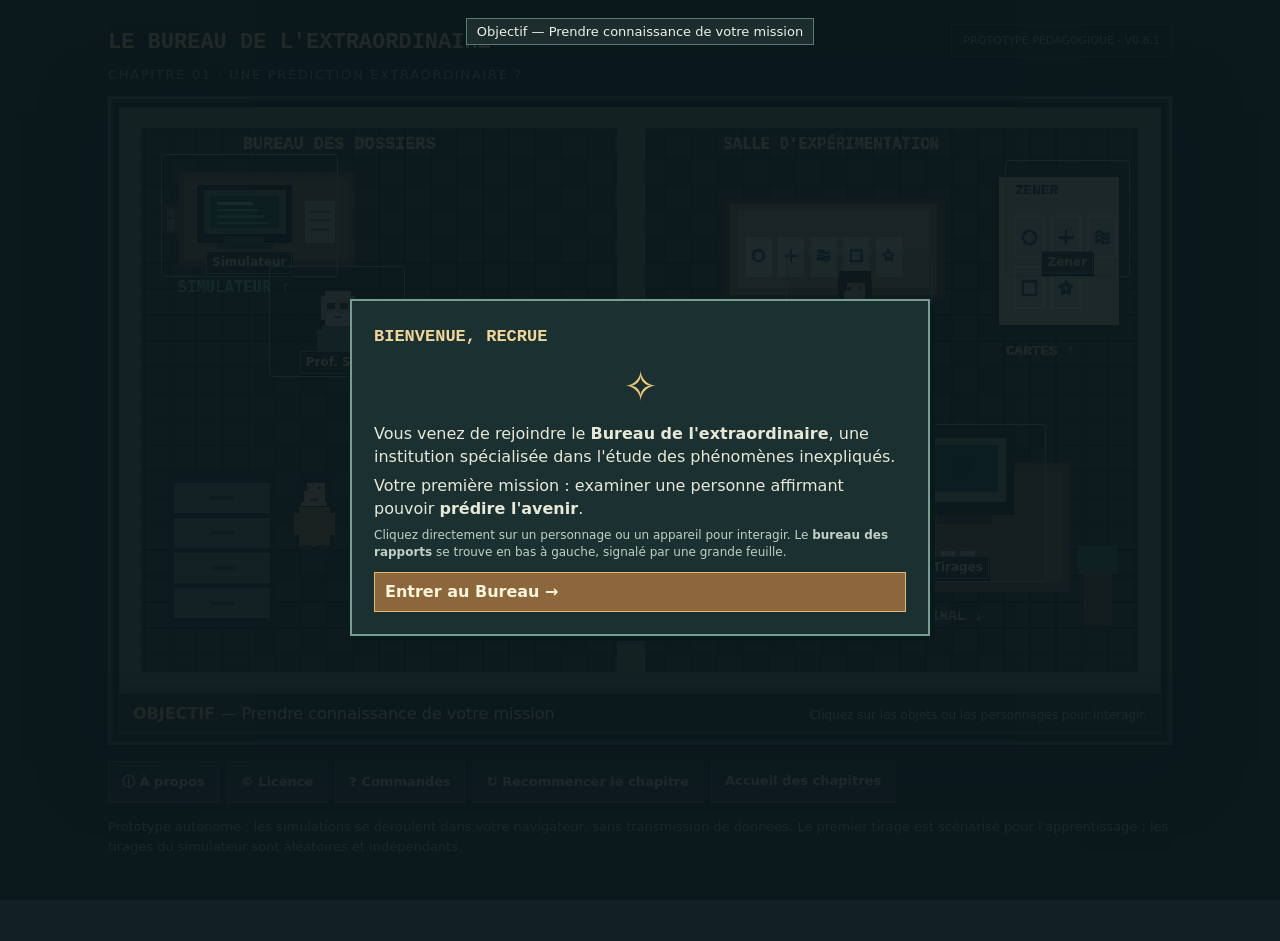
==== chapitre1.html @ a4f11b5c "create NHST mini game v0.8.1" ====
<!doctype html>
<html lang="fr"><head><meta charset="utf-8"><meta name="viewport" content="width=device-width,initial-scale=1"><title data-texte="interface.titre_onglet"></title><style>

:root{color-scheme:dark;--ink:#e8e8d7;--sub:#a8b7aa;--gold:#f0c677;--mint:#79d9b1;--panel:#1b282b;--line:#3c5352}*{box-sizing:border-box}body{margin:0;background:radial-gradient(ellipse at top,#273d3a 0%,#101b22 65%);color:var(--ink);font-family:'DM Sans',system-ui,sans-serif;min-height:100vh}button{font:inherit;cursor:pointer}button:disabled{opacity:.4;cursor:not-allowed}.wrap{max-width:1100px;margin:auto;padding:24px 18px 70px}.head{display:flex;align-items:flex-start;justify-content:space-between;gap:12px;margin-bottom:14px}.head h1{font-family:'Press Start 2P',monospace;font-size:clamp(13px,2.2vw,22px);line-height:1.7;margin:0;color:#ffdf97}.head p{font-size:13px;letter-spacing:.13em;text-transform:uppercase;color:var(--sub);margin:6px 0 0}.stamp{border:1px solid var(--line);padding:9px 11px;font-size:11px;color:var(--mint);white-space:nowrap}.shell{border:3px solid #566a5b;background:#0a151a;box-shadow:0 18px 60px #0008, inset 0 0 0 3px #253c35;position:relative;padding:8px}.game{position:relative;aspect-ratio:16/9;min-height:340px;overflow:hidden;background:#111b20}canvas{width:100%;height:100%;display:block;image-rendering:pixelated}.overlay{position:absolute;inset:0;background:#09151bc9;display:flex;align-items:center;justify-content:center;padding:20px;z-index:5;overflow:auto}.overlay.hidden{display:none}.modal{background:#1b2a2d;border:2px solid #6c887a;box-shadow:8px 9px 0 #071216;padding:22px;max-width:670px;width:100%;max-height:100%;overflow-y:auto}.modal h2{font-family:'Press Start 2P',monospace;font-size:clamp(12px,1.5vw,18px);line-height:1.7;color:var(--gold);margin:0 0 18px}.modal p{line-height:1.5;margin:9px 0}.person{color:var(--mint);font-weight:700;text-transform:uppercase;letter-spacing:.08em;font-size:12px}.dialogue{min-height:65px}.choices,.actions{display:flex;flex-direction:column;gap:9px;margin-top:18px}.actions.row{flex-direction:row;flex-wrap:wrap}.btn{background:#31564e;border:1px solid #8fb6a0;color:#fff5dc;padding:11px 13px;text-align:left;font-weight:700;transition:background .15s,transform .15s}.btn:hover:not(:disabled){background:#437669;transform:translateY(-1px)}.btn.alt{background:#2c353b;border-color:#5a7075}.btn.gold{background:#8b673b;border-color:#e2b977}.btn.active{background:#397d65;outline:2px solid #a0f2c4}.tiny{font-size:12px;color:#bed1c4}.sub{color:var(--sub)}.hud{display:flex;justify-content:space-between;align-items:center;gap:14px;flex-wrap:wrap;background:#1d2c2d;border:1px solid #3a5652;border-top:none;padding:10px 13px}.hud strong{color:var(--gold)}.controls{display:flex;align-items:center;gap:10px;flex-wrap:wrap}.key{display:inline-block;border:1px solid #63776e;padding:2px 6px;background:#263e3b;color:#e4f0df;border-bottom-width:3px;border-radius:3px;font:12px monospace}.toolbar{margin-top:16px;display:flex;flex-wrap:wrap;gap:8px}.toolbar .btn{font-size:13px}.cards{display:flex;justify-content:center;gap:8px;margin:16px 0}.card{background:#eee7d7;color:#26332d;width:clamp(44px,9vw,75px);height:clamp(70px,13vw,101px);border:3px solid #cfbea0;display:grid;place-items:center;box-shadow:3px 4px 0 #0b1414}.symbol{width:70%;height:70%}.card.flash{animation:pop .25s ease-out}@keyframes pop{from{transform:scale(.7)}to{transform:scale(1)}}.pair{display:flex;justify-content:center;gap:45px;align-items:center;flex-wrap:wrap}.pair .caption{text-align:center;margin-bottom:7px}.pair .card{margin:auto}.stats{display:flex;gap:12px;flex-wrap:wrap}.stat{background:#101d20;padding:13px;border:1px solid #385e50;flex:1;min-width:125px}.stat b{display:block;font-size:25px;color:var(--mint)}.bars{display:flex;gap:10px;align-items:flex-end;height:105px;padding:10px;background:#0f1c21;border:1px solid #395149}.barwrap{flex:1;text-align:center;font-size:12px}.bar{margin:auto;width:70%;min-height:1px;background:#91bfa9;transition:height .3s}.bar.good{background:#e8be76}.progress{height:7px;background:#0f1c21;margin:12px 0}.progress>div{background:#72cda6;height:100%;transition:width .2s}.tactile{display:none;justify-content:center;gap:6px;align-items:center;margin-top:12px}.dpad{display:grid;grid-template-columns:repeat(3,37px);gap:3px}.dpad button,.interact{height:36px;background:#29443f;color:white;border:1px solid #688979}.interact{height:75px;padding:0 24px}.bottom{margin-top:14px;font-size:13px;color:#b4c6b8;line-height:1.6}.logo{font-family:'Press Start 2P',monospace;color:var(--gold);font-size:19px;line-height:1.7}.intro{background:linear-gradient(150deg,#253d37,#0e1b24)}.intro .modal{max-width:580px}.introart{font-size:58px;text-align:center;letter-spacing:14px;color:var(--gold);margin-bottom:15px}.toast{position:absolute;top:18px;left:50%;transform:translateX(-50%);background:#112b27ee;border:1px solid #7cd9a9;padding:9px 14px;white-space:nowrap;max-width:90%;text-align:center;z-index:2;font-size:13px;pointer-events:none}.toast.hidden{display:none}.hint{position:absolute;bottom:10px;left:50%;transform:translateX(-50%);background:#111e24e8;border:1px solid #587d70;padding:6px 12px;font-size:12px;pointer-events:none;white-space:nowrap}.muted{opacity:.5}.reportlabel{margin-bottom:4px;font-weight:700;color:#efdcaf}.end{border-top:1px solid #57796c;margin-top:16px;padding-top:15px}.hidden{display:none!important}@media(max-width:650px){.wrap{padding:10px 7px 35px}.head{padding:0 5px}.stamp{display:none}.shell{padding:3px}.game{aspect-ratio:4/5;min-height:540px}.overlay{padding:9px}.modal{padding:15px}.tactile{display:flex}.pair{gap:15px}.cards{gap:4px}.hud{font-size:12px}.hint{font-size:10px}.toolbar .btn{font-size:12px}}

/* v0.4: compact conversations, no scrolling to read speech */
.overlay.dialog-mode{position:fixed;inset:0;z-index:90;padding:clamp(9px,3vw,28px);background:#07151be8}
.overlay.dialog-mode .modal{width:min(100%,645px);max-height:calc(100dvh - 24px);padding:clamp(11px,2vw,20px);overflow-y:auto}
.overlay.dialog-mode .modal h2{margin-bottom:9px}
.overlay.dialog-mode .modal p{margin:4px 0;line-height:1.46}
.overlay.dialog-mode .modal .actions{margin-top:11px;gap:6px}
.overlay.dialog-mode .modal .btn{padding:9px 11px}
.speech{display:flex;gap:14px;align-items:flex-start;min-height:82px}
.speech-copy{flex:1;min-width:0}
.speech-portrait{flex:0 0 74px;width:74px;height:85px;background:#243c38;border:2px solid #729787;box-shadow:3px 3px 0 #0c171c;display:flex;align-items:center;justify-content:center}
.speech-portrait svg{width:70px;height:80px;image-rendering:pixelated}
.speech .person{margin:1px 0 6px}
.review-answered{border-left:3px solid #83dcaf;background:#15352d;padding:9px 12px;margin:8px 0;color:#e9f4e9;font-size:13px;line-height:1.45}
.review-answered b{color:#a8efc7}
.review-answered .chosen{display:block;margin:5px 0}
.series-tabs{display:flex;justify-content:center;gap:5px;flex-wrap:wrap;margin:9px 0}
.series-tabs button{border:1px solid #68887a;background:#233a38;color:#e5e9dc;padding:7px 10px;font-size:11px;font-weight:700}
.series-tabs button.current{background:#8b673b;border-color:#f0c677;color:#fff6e2}
.series-tabs button:disabled{opacity:.35;cursor:not-allowed}
.series-summary{text-align:center;font-size:12px;color:#d5e6d8;margin:7px 0}
.card.flip-in{animation:card-appear .45s ease-out both}
@keyframes card-appear{0%{transform:rotateY(90deg);opacity:.3}100%{transform:rotateY(0);opacity:1}}
@media(max-width:530px){.speech{gap:9px}.speech-portrait{flex-basis:56px;width:56px;height:67px}.speech-portrait svg{width:52px;height:65px}.overlay.dialog-mode .modal .btn{font-size:12px;padding:8px}.overlay.dialog-mode .modal{padding:11px}}


/* v0.7 – legible, character-led story interface */
.speech-portrait{border:2px solid #91b4a0;flex:0 0 88px;width:88px;height:88px;overflow:hidden;background:#20362f}
.speech-portrait img{width:100%;height:100%;object-fit:cover;image-rendering:pixelated}
.modal .dialogue{min-height:unset}
.overlay.dialog-mode .modal{max-width:690px;max-height:calc(100dvh - 20px);overflow:auto}
.overlay.dialog-mode{padding:10px;align-items:center}
.overlay.dialog-mode .modal .actions .btn{padding:8px 10px;font-size:clamp(12px,1.4vw,14px);line-height:1.35}
.mission-chip{display:inline-flex;align-items:center;gap:5px;border:1px solid #d4c28b;background:#272b25;color:#f9e2a4;font-size:11px;padding:3px 7px}
.helpstrip{border-top:1px solid #58736a;padding-top:9px;line-height:1.45;color:#d1d9cd}
.trail{font-size:11px;color:#aacbb8;border:1px dashed #648775;padding:7px;margin-top:9px}
@media(max-width:560px){.speech-portrait{width:62px;height:72px;flex-basis:62px}.speech{gap:8px}.overlay.dialog-mode .modal{padding:9px;max-height:calc(100dvh - 12px)}.overlay.dialog-mode .modal .actions{gap:5px;margin-top:7px}.overlay.dialog-mode .modal p{font-size:13px;line-height:1.4}}

/* Keep complete question and dialogue boxes visible within the window. */
.overlay:not(.hidden){position:fixed;inset:0;z-index:90;padding:clamp(7px,2vh,18px);background:#07151be8;align-items:center;justify-content:center}
.overlay:not(.hidden) .modal{max-height:calc(100dvh - 22px);overflow-y:auto;scrollbar-color:#638a7a #152326}
.overlay:not(.hidden) .modal h2{font-size:clamp(12px,1.6vw,17px);margin-bottom:10px}
.overlay:not(.hidden) .modal p{margin:6px 0;line-height:1.45}
.overlay:not(.hidden) .modal .actions{margin-top:11px;gap:6px}
.overlay:not(.hidden) .modal .btn{padding:8px 10px;line-height:1.35}
@media(max-width:560px){.overlay:not(.hidden){padding:5px}.overlay:not(.hidden) .modal{padding:9px;max-height:calc(100dvh - 10px)}}


/* V0.7: lisibilité, repères cliquables et harmonisation */
body{background:#112024}
.game{min-height:0;aspect-ratio:16/9}
canvas{image-rendering:pixelated;image-rendering:crisp-edges}
.modal,.overlay:not(.hidden) .modal{background:#1b3030;border-color:#779d90;box-shadow:5px 5px 0 #09181b}
.modal h2{color:#f1d69a}
.overlay:not(.hidden){background:rgba(10,24,28,.91)}
.note,.compare{background:#203c3b!important;color:#e4eee7!important;border-color:#587a71!important}
.warning,.error,.bad-feedback{color:#f5d79a!important;background:#463a2c!important;border:1px solid #987b4b!important}
.review-answered{background:#1a4038;border-color:#7dd1ae;color:#f0f8ef}
.speech-portrait{background:#18332d;box-shadow:2px 2px 0 #0b191b;border-color:#85aa97}
.speech-portrait img{image-rendering:pixelated;object-position:center 12%}
.hud{position:sticky;bottom:0;z-index:3;box-shadow:0 -5px 18px #09161666}
.scene-hotspot{position:absolute;border:1px solid #8cae9c;outline:2px solid transparent;outline-offset:1px;border-radius:4px;background:rgba(10,34,30,.07);color:#fff5d6;cursor:pointer;z-index:2;transition:background .15s,border-color .15s;display:flex;align-items:flex-end;justify-content:center;padding:2px}
.scene-hotspot span{font-family:system-ui,sans-serif;font-size:clamp(9px,1.2vw,12px);font-weight:800;line-height:1.1;white-space:nowrap;background:#1b3531ed;padding:4px 5px;box-shadow:1px 2px #091916;border:1px solid #6b9783;color:#f3e2ac}
.scene-hotspot[data-hotspot=report]{border:3px solid #f4d17f;background:rgba(193,152,65,.12)}
.scene-hotspot:hover,.scene-hotspot:focus-visible{background:#62c79b44;border-color:#c8f3d8;outline-color:#d8e8c9}
.scene-hotspot[data-hotspot=report]:hover{background:#e1aa4d55}
#hint{display:none!important}
.tactile,.dpad{display:none!important}
.controls .key{display:none}
.scene-instructions{font-size:12px;color:#bdd9cc}
.introart{font-family:monospace;font-size:42px;letter-spacing:0;text-align:center;margin:4px 0 8px}
.overlay.dialog-mode .modal .btn{font-size:clamp(12px,1.2vw,14px)}
.overlay.dialog-mode .speech-copy p{line-height:1.4}
.modal .feedback-wrong{margin-top:9px;padding:9px 12px;background:#3a362c;border:1px solid #9b8c65;color:#f4dfb1}
@media(max-width:650px){.game{aspect-ratio:16/9;min-height:260px}.scene-hotspot span{font-size:9px;padding:2px 3px}.scene-hotspot{padding:0}.hud{font-size:11px}.modal .actions{gap:5px}}

/* Indication contextuelle : la prochaine interaction utile */
.scene-hotspot.is-next{border-color:#f9d47c;box-shadow:inset 0 0 0 2px #e9b85e55,0 0 0 2px #f0c77055;background:#d59e4130}
.scene-hotspot.is-next::before{content:"!";position:absolute;top:-15px;left:calc(50% - 14px);width:28px;height:28px;display:grid;place-items:center;background:#f6cc70;color:#243a32;border:2px solid #fdf0bd;border-radius:50%;font:900 19px/1 system-ui,Arial,sans-serif;box-shadow:0 2px 0 #172821,0 0 0 3px #151f1b;z-index:3;pointer-events:none;animation:next-pulse 1.9s ease-in-out infinite}
@keyframes next-pulse{0%,100%{transform:translateY(0)}50%{transform:translateY(-4px)}}
@media(prefers-reduced-motion:reduce){.scene-hotspot.is-next::before{animation:none}}
</style><link rel="stylesheet" href="assets/interface.css">
<script src="assets/dialogues.js"></script>
</head><body><main class="wrap" data-attente-contenu hidden><header class="head"><div><h1 data-texte="commun.interface.titre_chapitre"></h1><p data-texte="interface.sous_titre"></p></div><div class="stamp" data-texte="commun.interface.version"></div></header><div class="shell"><div class="game" id="game"><canvas id="world" width="800" height="450" data-texte-aria="commun.interface.plan_alt"></canvas><div class="scene-actions" data-texte-aria="commun.interface.elements_interactifs">
<button class="scene-hotspot" data-hotspot="sim" style="left:4%;top:8%;width:17%;height:21%"><span data-texte="commun.interface.zones.sim"></span></button>
<button class="scene-hotspot" data-hotspot="null" style="left:14.4%;top:27%;width:13%;height:19%"><span data-texte="commun.interface.zones.null"></span></button>
<button class="scene-hotspot" data-hotspot="report" style="left:26%;top:58%;width:19%;height:24%"><span data-texte="commun.interface.zones.report"></span></button>
<button class="scene-hotspot" data-hotspot="candidate" style="left:64%;top:25%;width:14%;height:21%"><span data-texte="commun.interface.zones.candidate"></span></button>
<button class="scene-hotspot" data-hotspot="zener" style="left:85%;top:9%;width:12%;height:20%"><span data-texte="commun.interface.zones.zener"></span></button>
<button class="scene-hotspot" data-hotspot="experiment" style="left:72%;top:54%;width:17%;height:27%"><span data-texte="commun.interface.zones.experiment"></span></button>
</div><div class="toast hidden" id="toast"></div><div class="hint" id="hint" data-texte="interface.indice_scene"></div><div class="overlay intro" id="overlay" role="dialog" aria-modal="true" aria-labelledby="dialog-title"><p class="dialog-objective" id="dialog-objective"></p><div class="modal" id="modal"></div></div></div><div class="hud"><div><strong id="objectiveTitle" data-texte="commun.interface.etiquette_objectif"></strong><span id="objective" aria-live="polite" data-texte="commun.interface.objectif_initial"></span></div><div><span class="scene-instructions" data-texte="commun.interface.consignes_scene"></span></div></div></div><div class="tactile"><div class="dpad"><span></span><button data-move="up" aria-label="Haut">▲</button><span></span><button data-move="left" aria-label="Gauche">◀</button><button data-move="down" aria-label="Bas">▼</button><button data-move="right" aria-label="Droite">▶</button></div><button class="interact" id="touchE">INTERAGIR</button></div><div class="toolbar"><button class="btn alt" id="about" data-texte="commun.interface.commandes.a_propos"></button><button class="btn alt" id="licence" data-texte="commun.interface.commandes.licence"></button><button class="btn alt" id="help" data-texte="interface.commandes.aide"></button><button class="btn alt" id="reset" data-texte="commun.interface.commandes.recommencer"></button><a class="btn alt" href="index.html" data-texte="commun.interface.commandes.accueil"></a></div><p class="bottom" data-texte="interface.note"></p>
</main>
<script src="assets/contenus.js" data-page="chapitre1" data-jeu="assets/chapitre1.js"></script></body></html>
---- assets/interface.css ----
button, a { touch-action: manipulation; }

.toolbar a.btn { text-decoration: none; }
html.dialog-open { overflow: hidden; }

:where(button, a):focus-visible {
  outline: 2px solid #f6da93;
  outline-offset: 2px;
}

.overlay:not(.hidden) {
  display: grid;
  grid-template-rows: auto minmax(0, 1fr);
  justify-items: center;
  overflow: hidden;
}

.dialog-objective {
  max-width: 100%;
  margin: 0 0 8px;
  padding: 5px 10px;
  background: #1d2c2d;
  color: #ecf2e8;
  border: 1px solid #587a71;
  font-size: 13px;
  text-align: center;
}

.overlay:not(.hidden) .modal {
  max-height: 100%;
  overscroll-behavior: contain;
}

.modal h2:focus { outline: none; }
.overlay:not(.hidden) .modal button { min-height: 36px; }
.series-tabs button { font-size: 12px; }
.series-tabs button.current { background: #70512c; }

.card.good::after, .card.bad::after {
  position: absolute;
  right: 1px;
  bottom: 0;
  font: 800 13px/1 system-ui, sans-serif;
}
.card.good::after { content: "✓"; color: #134f39; }
.card.bad::after { content: "×"; color: #742d1e; }

@media (max-width: 650px) {
  .hud { gap: 4px; font-size: 13px; }
  .overlay:not(.hidden) .modal p { font-size: 14px; }
  .overlay:not(.hidden) .modal .btn { font-size: 14px; }
  .scene-hotspot span { font-size: 10px; }
}

@media (prefers-reduced-motion: reduce) {
  .card.flip-in { animation: none; }
}

/* La hauteur minimale mobile conserve les cibles tactiles sans élargir le plan. */
.game { width: 100%; }
.game canvas { touch-action: pan-y pinch-zoom; }

.toast { pointer-events: none; }
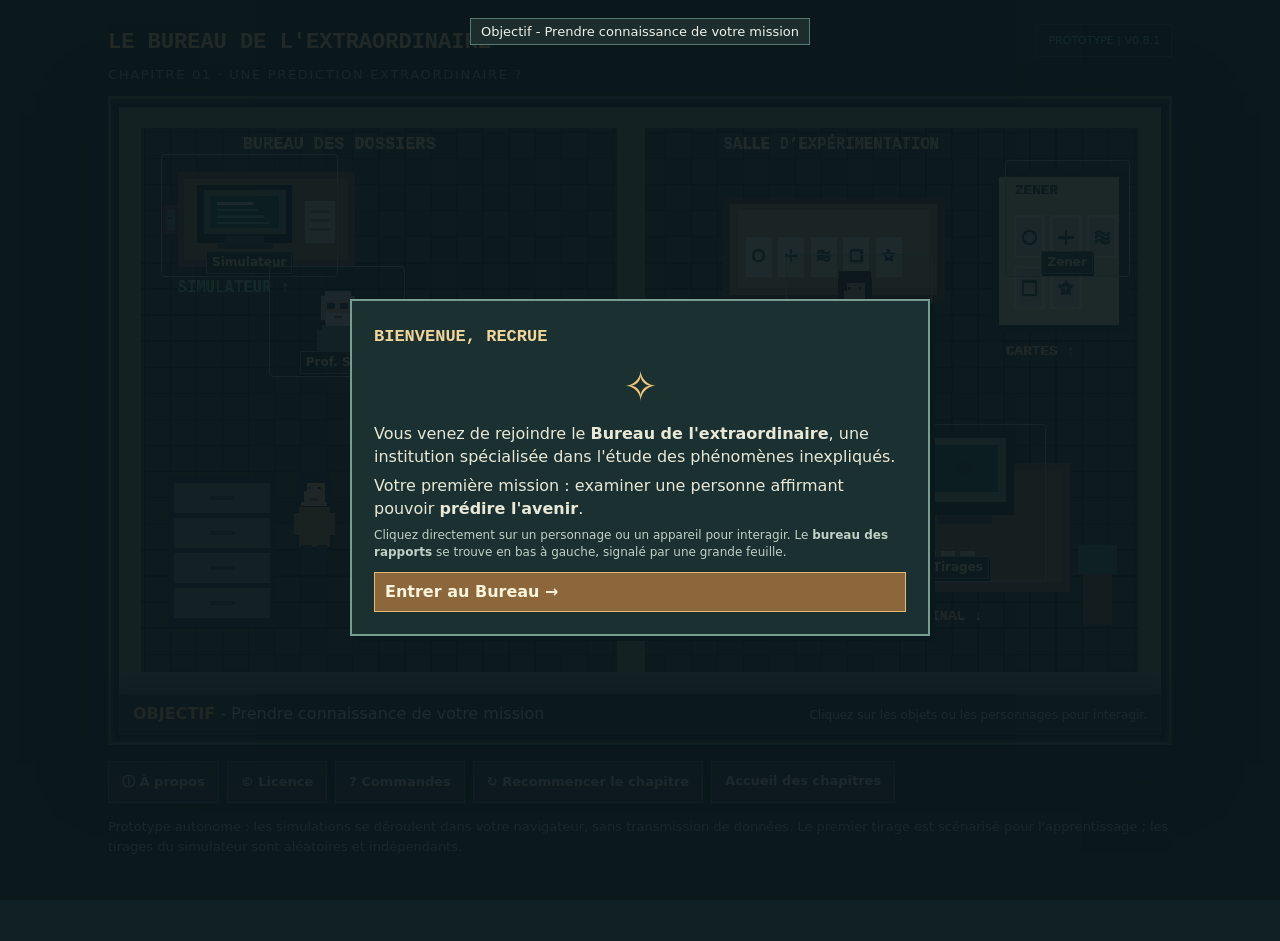
==== commit 67ef2989: "small improvements v1" ====
--- a/chapitre1.html
+++ b/chapitre1.html
@@ -84,6 +84,7 @@
 @keyframes next-pulse{0%,100%{transform:translateY(0)}50%{transform:translateY(-4px)}}
 @media(prefers-reduced-motion:reduce){.scene-hotspot.is-next::before{animation:none}}
 </style><link rel="stylesheet" href="assets/interface.css">
+<link rel="stylesheet" href="assets/epure.css?v=10">
 <script src="assets/dialogues.js"></script>
 </head><body><main class="wrap" data-attente-contenu hidden><header class="head"><div><h1 data-texte="commun.interface.titre_chapitre"></h1><p data-texte="interface.sous_titre"></p></div><div class="stamp" data-texte="commun.interface.version"></div></header><div class="shell"><div class="game" id="game"><canvas id="world" width="800" height="450" data-texte-aria="commun.interface.plan_alt"></canvas><div class="scene-actions" data-texte-aria="commun.interface.elements_interactifs">
 <button class="scene-hotspot" data-hotspot="sim" style="left:4%;top:8%;width:17%;height:21%"><span data-texte="commun.interface.zones.sim"></span></button>
@@ -94,4 +95,4 @@
 <button class="scene-hotspot" data-hotspot="experiment" style="left:72%;top:54%;width:17%;height:27%"><span data-texte="commun.interface.zones.experiment"></span></button>
 </div><div class="toast hidden" id="toast"></div><div class="hint" id="hint" data-texte="interface.indice_scene"></div><div class="overlay intro" id="overlay" role="dialog" aria-modal="true" aria-labelledby="dialog-title"><p class="dialog-objective" id="dialog-objective"></p><div class="modal" id="modal"></div></div></div><div class="hud"><div><strong id="objectiveTitle" data-texte="commun.interface.etiquette_objectif"></strong><span id="objective" aria-live="polite" data-texte="commun.interface.objectif_initial"></span></div><div><span class="scene-instructions" data-texte="commun.interface.consignes_scene"></span></div></div></div><div class="tactile"><div class="dpad"><span></span><button data-move="up" aria-label="Haut">▲</button><span></span><button data-move="left" aria-label="Gauche">◀</button><button data-move="down" aria-label="Bas">▼</button><button data-move="right" aria-label="Droite">▶</button></div><button class="interact" id="touchE">INTERAGIR</button></div><div class="toolbar"><button class="btn alt" id="about" data-texte="commun.interface.commandes.a_propos"></button><button class="btn alt" id="licence" data-texte="commun.interface.commandes.licence"></button><button class="btn alt" id="help" data-texte="interface.commandes.aide"></button><button class="btn alt" id="reset" data-texte="commun.interface.commandes.recommencer"></button><a class="btn alt" href="index.html" data-texte="commun.interface.commandes.accueil"></a></div><p class="bottom" data-texte="interface.note"></p>
 </main>
-<script src="assets/contenus.js" data-page="chapitre1" data-jeu="assets/chapitre1.js"></script></body></html>
+<script src="assets/contenus.js?v=10" data-page="chapitre1" data-jeu="assets/chapitre1.js?v=10"></script></body></html>
